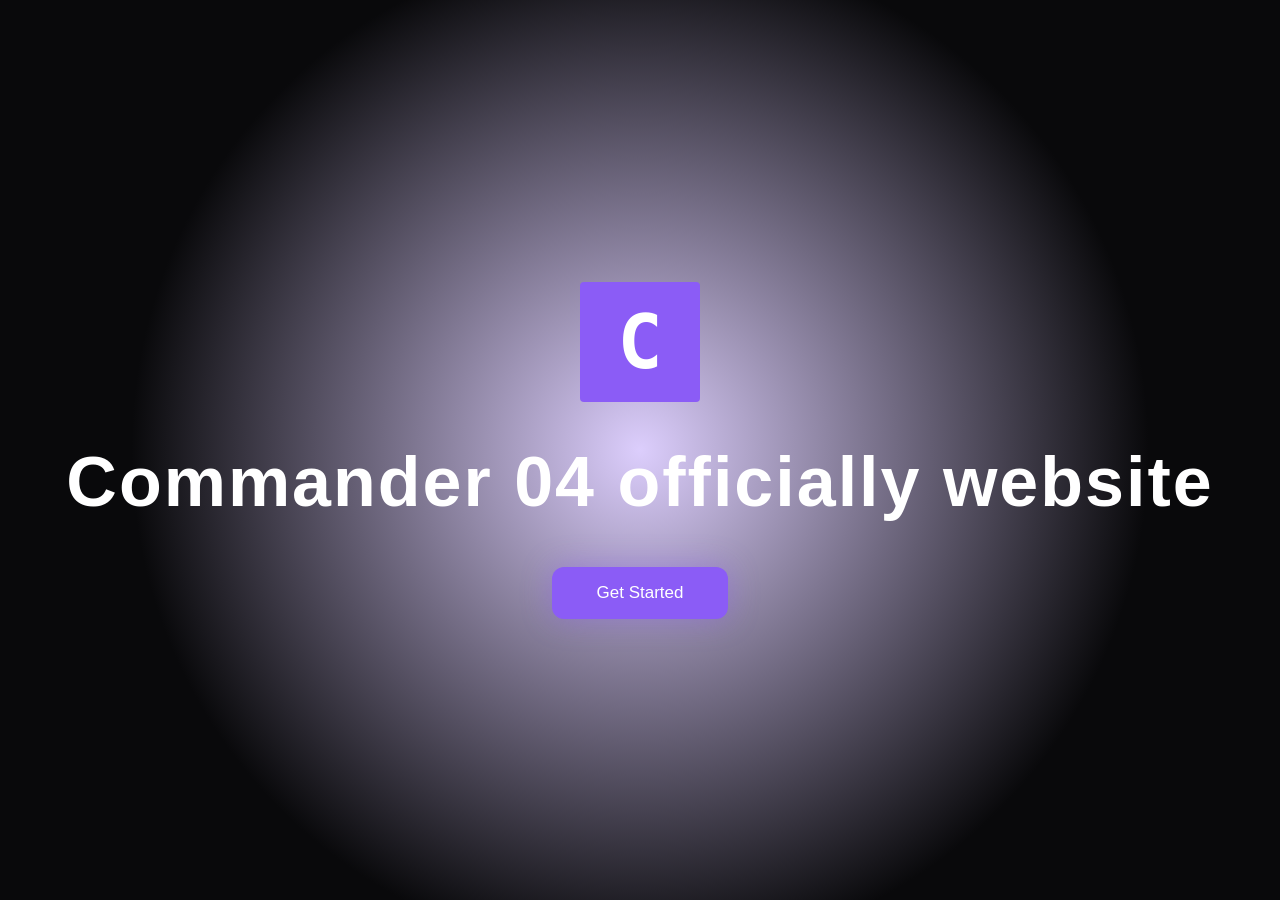
==== index.html @ bb8df68c "Add files via upload" ====
<!DOCTYPE html>
<html lang="en">

<head>

    <meta charset="UTF-8">

    <meta name="viewport" content="width=device-width, initial-scale=1.0">

    <title>Commander 04</title>

    <link rel="stylesheet" href="style.css">

</head>


<body>


<main class="hero">


    <div class="logo-box">
        C
    </div>


    <h1>
        Commander 04 officially website
    </h1>


    <button class="hero-button">
        Get Started
    </button>


</main>



<script src="script.js"></script>


</body>

</html>
---- style.css ----
* {

    margin:0;
    padding:0;
    box-sizing:border-box;

}



:root {

    --purple:#8b5cf6;
    --purple-light:#b794ff;

}



body {

    min-height:100vh;

    display:flex;

    justify-content:center;

    align-items:center;

    background:

    radial-gradient(
        circle at center,
        rgba(139,92,246,.3),
        #09090b 65%
    );


    color:white;

    font-family:Arial,sans-serif;

}



.hero {

    text-align:center;

}



/* =========================
   Pixel Logo
========================= */


.logo-box {


    width:120px;

    height:120px;


    margin:auto;


    display:flex;

    justify-content:center;

    align-items:center;


    background:#8b5cf6;


    color:white;


    font-family:monospace;


    font-size:75px;


    font-weight:900;


    image-rendering:pixelated;


    border-radius:4px;


    opacity:0;


    animation:

    logoEnter 1.5s ease forwards,

    logoGlow 2.5s infinite alternate 1.5s;



}




@keyframes logoEnter {


    0% {

        opacity:0;

        transform:scale(.2) rotate(-20deg);

    }


    70% {

        opacity:1;

        transform:scale(1.15) rotate(5deg);

    }


    100% {

        opacity:1;

        transform:scale(1) rotate(0);

    }


}




@keyframes logoGlow {


    from {


        box-shadow:

        0 0 20px rgba(139,92,246,.5),

        0 0 40px rgba(139,92,246,.3);


    }


    to {


        box-shadow:

        0 0 45px rgba(139,92,246,1),

        0 0 100px rgba(139,92,246,.7);


    }


}




/* =========================
   Title
========================= */


h1 {


    margin-top:40px;


    font-size:clamp(35px,6vw,70px);


    letter-spacing:2px;


    opacity:0;


    animation:

    textEnter 1.5s ease forwards,

    textGlow 3s infinite alternate 1.5s;



}




@keyframes textEnter {


    from {

        opacity:0;

        transform:translateY(50px);

    }


    to {

        opacity:1;

        transform:translateY(0);

    }


}




@keyframes textGlow {


    from {


        text-shadow:

        0 0 10px rgba(139,92,246,.4);


    }


    to {


        text-shadow:

        0 0 30px rgba(139,92,246,1),

        0 0 70px rgba(139,92,246,.8);


    }


}





/* =========================
   Button
========================= */


.hero-button {


    margin-top:45px;


    padding:16px 45px;


    background:var(--purple);


    color:white;


    border:none;


    border-radius:12px;


    font-size:17px;


    cursor:pointer;


    opacity:0;


    animation:textEnter 1.5s ease forwards;

    animation-delay:.8s;



    box-shadow:

    0 0 30px rgba(139,92,246,.4);


}



.hero-button:hover {


    transform:translateY(-5px);


    background:var(--purple-light);


}
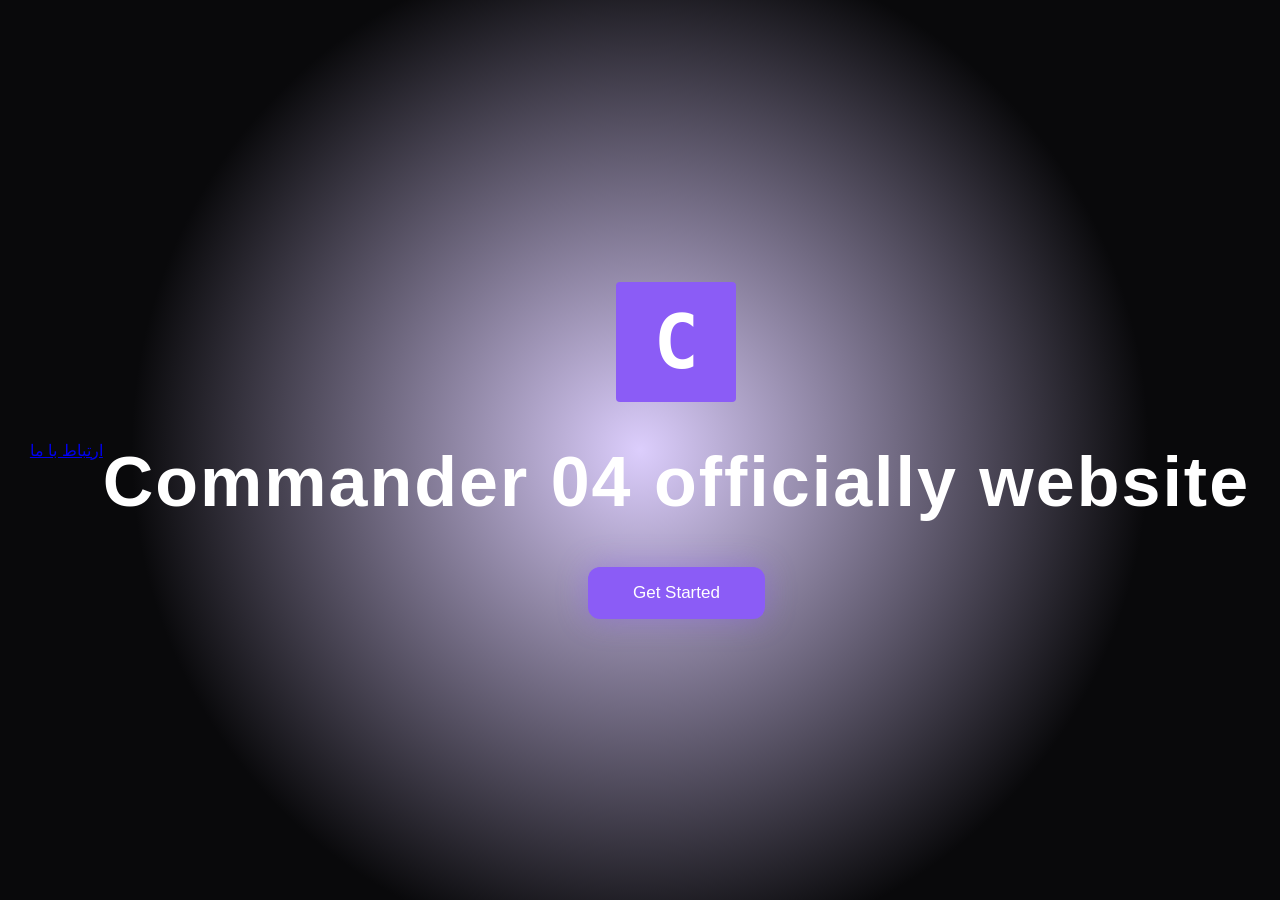
==== commit 47810e6e: "Update index.html" ====
--- a/index.html
+++ b/index.html
@@ -17,6 +17,16 @@
 <body>
 
 
+<!-- Contact -->
+
+<a class="contact" href="LINK_CHANNEL" target="_blank">
+
+    ارتباط با ما
+
+</a>
+
+
+
 <main class="hero">
 
 
@@ -30,8 +40,10 @@
     </h1>
 
 
-    <button class="hero-button">
+    <button class="hero-button" onclick="location.href='profile.html'">
+
         Get Started
+
     </button>
 
 
@@ -44,4 +56,4 @@
 
 </body>
 
-</html>+</html>
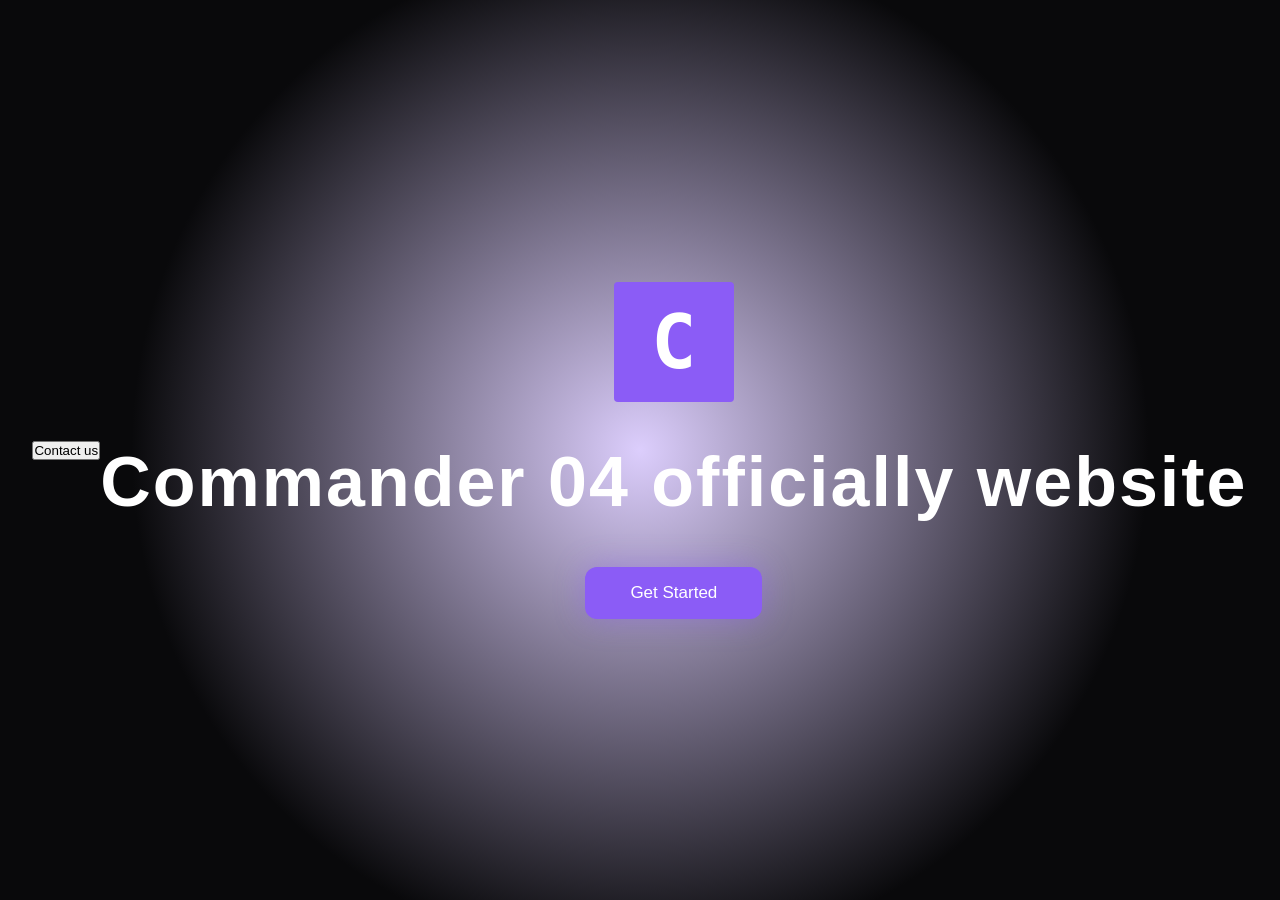
==== commit 2c016824: "Update index.html" ====
--- a/index.html
+++ b/index.html
@@ -17,13 +17,12 @@
 <body>
 
 
-<!-- Contact -->
+<button class="contact-button" onclick="window.open('https://ble.ir/commandersite
+','_blank')">
 
-<a class="contact" href="LINK_CHANNEL" target="_blank">
+    Contact us
 
-    ارتباط با ما
-
-</a>
+</button>
 
 
 
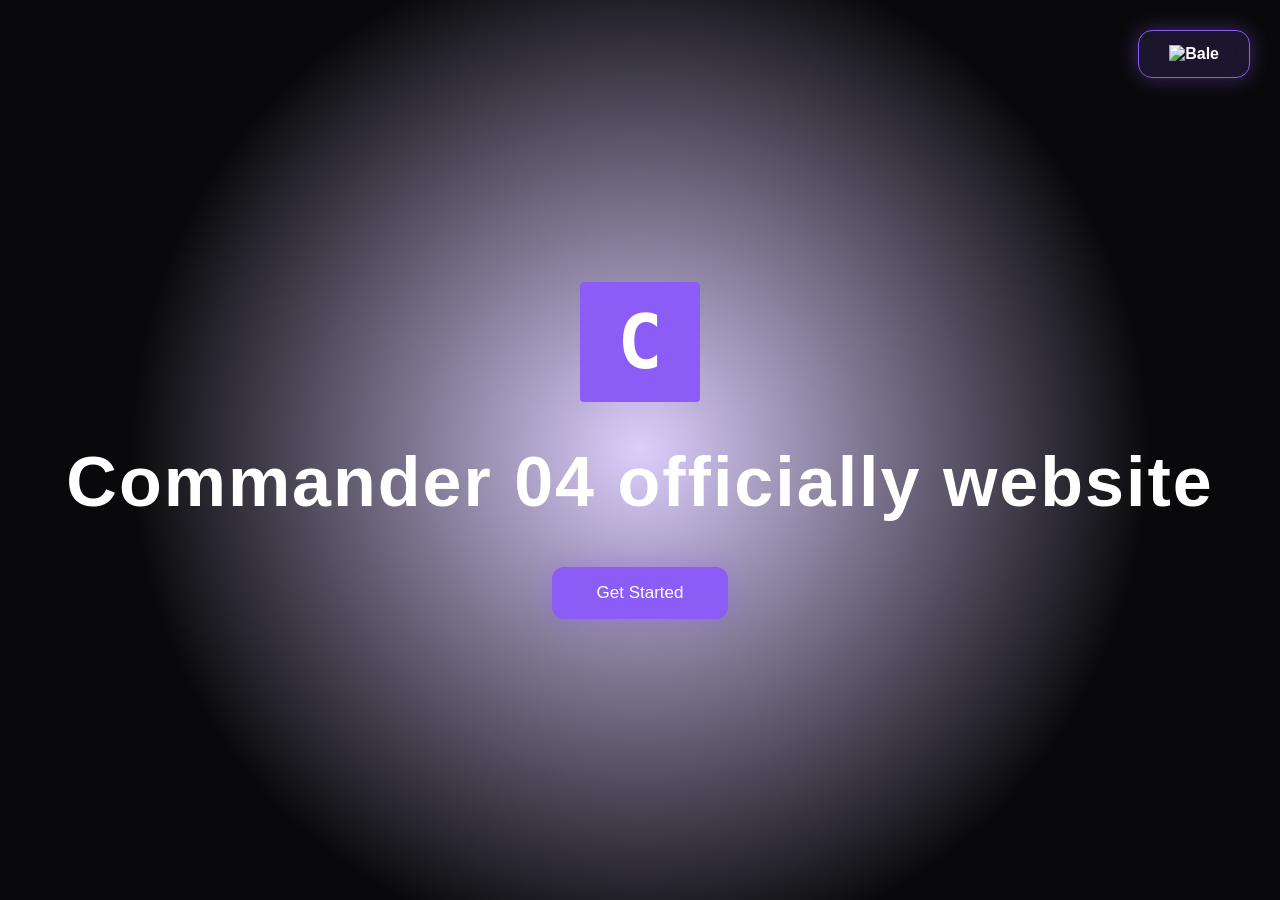
==== commit a763733e: "Update index.html" ====
--- a/index.html
+++ b/index.html
@@ -17,10 +17,9 @@
 <body>
 
 
-<button class="contact-button" onclick="window.open('https://ble.ir/commandersite
-','_blank')">
+<button class="contact-button" onclick="window.open('https://ble.ir/commandersite','_blank')">
 
-    Contact us
+    <img src="assets/images/bale.png" alt="Bale">
 
 </button>
 
--- a/style.css
+++ b/style.css
@@ -332,4 +332,106 @@
     background:var(--purple-light);
 
 
-}+}
+
+/* =========================
+   Contact Button
+========================= */
+
+
+.contact-button {
+
+    position:fixed;
+
+    top:30px;
+
+    right:30px;
+
+
+    padding:14px 30px;
+
+
+    background:rgba(139,92,246,.15);
+
+
+    color:white;
+
+
+    border:1px solid #8b5cf6;
+
+
+    border-radius:14px;
+
+
+    font-size:16px;
+
+
+    font-weight:bold;
+
+
+    cursor:pointer;
+
+
+    backdrop-filter:blur(10px);
+
+
+    box-shadow:
+
+    0 0 20px rgba(139,92,246,.4);
+
+
+    transition:.3s;
+
+
+    animation:contactGlow 3s infinite alternate;
+
+}
+
+
+
+
+.contact-button:hover {
+
+
+    transform:translateY(-5px) scale(1.05);
+
+
+    background:#8b5cf6;
+
+
+    box-shadow:
+
+    0 0 45px rgba(139,92,246,1);
+
+
+}
+
+
+
+
+
+@keyframes contactGlow {
+
+
+    from {
+
+
+        box-shadow:
+
+        0 0 15px rgba(139,92,246,.4);
+
+
+    }
+
+
+    to {
+
+
+        box-shadow:
+
+        0 0 35px rgba(139,92,246,.9);
+
+
+    }
+
+}
